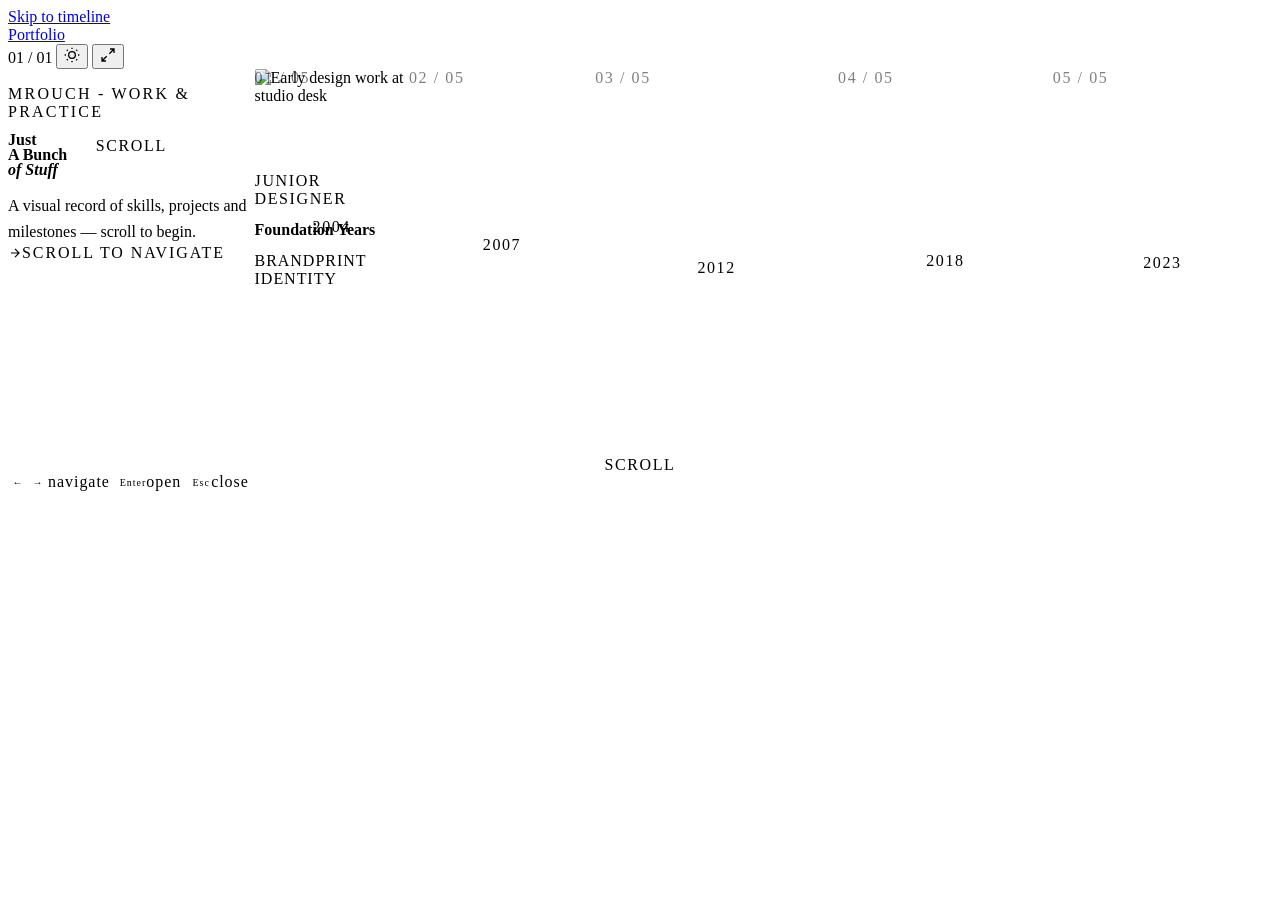
==== index.html @ 1e82c25c "Add files via upload" ====
<!DOCTYPE html>
<html lang="en" data-theme="light">
<head>
  <meta charset="UTF-8">
  <meta name="viewport" content="width=device-width, initial-scale=1.0">
  <meta name="description" content="Professional portfolio timeline — a visual journey through work, skills and milestones.">
  <title>Portfolio — Timeline</title>

  <link rel="stylesheet" href="../assets/css/mod-shared.css">
  <style>
    /* ── Timeline layout ── */
    .timeline-wrapper {
      position: relative;
      padding-top: var(--header-h);
    }

    /* Scroll spacer — JS sets height based on entry count */
    .timeline-scroll-track {
      position: relative;
    }

    /* Sticky viewport that the horizontal strip lives in */
    .timeline-sticky {
      position: sticky;
      top: var(--header-h);
      height: calc(var(--timeline-h) - var(--header-h));
      overflow: hidden;
      display: flex;
      flex-direction: column;
    }

    /* The axis rule that spans all panels */
    .timeline-axis {
      position: absolute;
      top: 50%;
      left: 0;
      right: 0;
      height: 1px;
      background: var(--c-rule-strong);
      transform: translateY(-50%);
      z-index: 2;
      pointer-events: none;
    }

    /* Horizontal strip of panels */
    .timeline-strip {
      display: flex;
      flex-direction: row;
      align-items: stretch;
      height: 100%;
      will-change: transform;
    }

    /* Individual entry panel */
    .timeline-panel {
      flex: 0 0 var(--panel-w);
      width: var(--panel-w);
      height: 100%;
      display: grid;
      grid-template-rows: 1fr auto 1fr;
      position: relative;
      cursor: pointer;
    }

    /* Year label on axis */
    .panel-year {
      position: absolute;
      left: 50%;
      top: 50%;
      transform: translate(-50%, -50%);
      z-index: 10;
      display: flex;
      flex-direction: column;
      align-items: center;
      gap: var(--sp-2);
      pointer-events: none;
    }

    .panel-year__dot {
      width: 10px; height: 10px;
      border-radius: 50%;
      background: var(--c-bg);
      border: 2px solid var(--c-text);
      transition: background var(--dur-med), border-color var(--dur-fast), transform var(--dur-med) var(--ease-back);
      pointer-events: all;
      cursor: pointer;
    }

    .timeline-panel.is-active .panel-year__dot,
    .timeline-panel:hover .panel-year__dot {
      background: var(--c-accent);
      border-color: var(--c-accent);
      transform: scale(1.5);
    }

    .panel-year__label {
      font-family: var(--f-mono);
      font-size: var(--fs-sm);
      letter-spacing: 0.1em;
      color: var(--c-text);
      background: var(--c-bg);
      padding: var(--sp-1) var(--sp-2);
      transition: color var(--dur-fast);
    }

    .timeline-panel.is-active .panel-year__label {
      color: var(--c-accent);
    }

    /* Upper half: media */
    .panel-upper {
      display: flex;
      align-items: flex-end;
      justify-content: center;
      padding: var(--sp-8) var(--sp-16) var(--sp-6);
      overflow: hidden;
    }

    /* Lower half: text */
    .panel-lower {
      display: flex;
      align-items: flex-start;
      padding: var(--sp-6) var(--sp-16) var(--sp-8);
      overflow: hidden;
    }

    .panel-title-block {
      max-width: 480px;
    }

    .panel-title-block__role {
      font-family: var(--f-mono);
      font-size: var(--fs-xs);
      letter-spacing: 0.1em;
      text-transform: uppercase;
      color: var(--c-accent);
      margin-bottom: var(--sp-2);
      opacity: 0;
      transform: translateY(10px);
      transition: opacity var(--dur-med), transform var(--dur-med) var(--ease-expo);
    }

    .panel-title-block__title {
      font-family: var(--f-display);
      font-size: var(--fs-xl);
      font-weight: 700;
      line-height: 1.1;
      color: var(--c-text);
      opacity: 0;
      transform: translateY(12px);
      transition: opacity var(--dur-slow) var(--ease-expo), transform var(--dur-slow) var(--ease-expo);
    }

    .panel-title-block__tags {
      display: flex;
      flex-wrap: wrap;
      gap: var(--sp-2);
      margin-top: var(--sp-4);
      opacity: 0;
      transform: translateY(8px);
      transition: opacity var(--dur-med) 0.1s, transform var(--dur-med) 0.1s var(--ease-expo);
    }

    .tag {
      font-family: var(--f-mono);
      font-size: var(--fs-xs);
      letter-spacing: 0.06em;
      text-transform: uppercase;
      padding: var(--sp-1) var(--sp-3);
      border: 1px solid var(--c-rule);
      color: var(--c-text-muted);
      border-radius: 1px;
    }

    /* Active panel reveals text */
    .timeline-panel.is-active .panel-title-block__role,
    .timeline-panel.is-active .panel-title-block__title,
    .timeline-panel.is-active .panel-title-block__tags {
      opacity: 1;
      transform: translateY(0);
    }

    /* Media thumbnail */
    .panel-media-thumb {
      position: relative;
      width: 100%;
      max-width: 520px;
      aspect-ratio: 16/9;
      overflow: hidden;
      border-radius: 2px;
      opacity: 0;
      transform: translateY(-12px) scale(0.97);
      transition: opacity var(--dur-slow) var(--ease-expo), transform var(--dur-slow) var(--ease-expo);
    }

    .timeline-panel.is-active .panel-media-thumb {
      opacity: 1;
      transform: translateY(0) scale(1);
    }

    .panel-media-thumb img {
      width: 100%; height: 100%;
      object-fit: cover;
      display: block;
    }

    .panel-media-thumb__count {
      position: absolute;
      bottom: var(--sp-3);
      right: var(--sp-3);
      font-family: var(--f-mono);
      font-size: var(--fs-xs);
      letter-spacing: 0.08em;
      background: rgba(0,0,0,0.7);
      color: #fff;
      padding: var(--sp-1) var(--sp-2);
      border-radius: 1px;
    }

    /* Hint arrows */
    .panel-arrow {
      position: absolute;
      top: 50%;
      transform: translateY(-50%);
      display: flex;
      align-items: center;
      justify-content: center;
      width: 44px; height: 44px;
      color: var(--c-text-muted);
      opacity: 0.3;
      transition: opacity var(--dur-fast);
      pointer-events: none;
    }
    .panel-arrow--left { left: var(--sp-6); }
    .panel-arrow--right { right: var(--sp-6); }
    .timeline-panel:hover .panel-arrow { opacity: 0.6; }

    /* ── Lightbox / Detail overlay ── */
    .lightbox {
      position: fixed;
      inset: 0;
      z-index: 200;
      background: var(--c-bg);
      display: flex;
      flex-direction: column;
      opacity: 0;
      pointer-events: none;
      will-change: opacity;
      overflow-y: auto;
      transition: background var(--dur-med);
    }

    .lightbox.is-open {
      opacity: 1;
      pointer-events: all;
    }

    .lightbox__header {
      display: flex;
      align-items: center;
      justify-content: space-between;
      padding: var(--sp-6) var(--sp-8);
      border-bottom: 1px solid var(--c-rule);
      flex-shrink: 0;
    }

    .lightbox__meta {
      display: flex;
      flex-direction: column;
      gap: var(--sp-1);
    }

    .lightbox__year {
      font-family: var(--f-mono);
      font-size: var(--fs-xs);
      letter-spacing: 0.1em;
      text-transform: uppercase;
      color: var(--c-accent);
    }

    .lightbox__title {
      font-family: var(--f-display);
      font-size: var(--fs-2xl);
      font-weight: 700;
      line-height: 1.05;
      color: var(--c-text);
    }

    .lightbox__close {
      display: flex;
      align-items: center;
      justify-content: center;
      width: 44px; height: 44px;
      background: none;
      border: 1px solid var(--c-rule);
      border-radius: 2px;
      color: var(--c-text);
      cursor: pointer;
      font-size: 1.25rem;
      line-height: 1;
      flex-shrink: 0;
      transition: border-color var(--dur-fast), background var(--dur-fast);
    }
    .lightbox__close:hover {
      border-color: var(--c-text);
      background: var(--c-accent-dim);
    }

    .lightbox__body {
      display: grid;
      grid-template-columns: 1fr 380px;
      gap: 0;
      flex: 1;
    }

    @media (max-width: 900px) {
      .lightbox__body {
        grid-template-columns: 1fr;
      }
    }

    .lightbox__media-col {
      padding: var(--sp-8);
      border-right: 1px solid var(--c-rule);
      display: flex;
      flex-direction: column;
      gap: var(--sp-4);
    }

    @media (max-width: 900px) {
      .lightbox__media-col {
        border-right: none;
        border-bottom: 1px solid var(--c-rule);
      }
    }

    .lightbox__media-main {
      width: 100%;
      aspect-ratio: 16/9;
      overflow: hidden;
      border-radius: 2px;
      background: var(--c-bg-alt);
      position: relative;
    }

    .lightbox__media-main img,
    .lightbox__media-main iframe {
      width: 100%; height: 100%;
      object-fit: cover;
      display: block;
      border: none;
    }

    .lightbox__media-grid {
      display: grid;
      grid-template-columns: repeat(auto-fill, minmax(100px, 1fr));
      gap: var(--sp-2);
    }

    .lightbox__media-thumb {
      aspect-ratio: 16/9;
      overflow: hidden;
      border-radius: 2px;
      cursor: pointer;
      border: 2px solid transparent;
      transition: border-color var(--dur-fast);
    }

    .lightbox__media-thumb.is-active,
    .lightbox__media-thumb:hover {
      border-color: var(--c-accent);
    }

    .lightbox__media-thumb img {
      width: 100%; height: 100%;
      object-fit: cover;
      display: block;
    }

    .lightbox__info-col {
      padding: var(--sp-8);
      display: flex;
      flex-direction: column;
      gap: var(--sp-6);
    }

    .lightbox__role {
      font-family: var(--f-mono);
      font-size: var(--fs-xs);
      letter-spacing: 0.1em;
      text-transform: uppercase;
      color: var(--c-accent);
    }

    .lightbox__description {
      font-size: var(--fs-md);
      line-height: 1.7;
      color: var(--c-text);
    }

    .lightbox__facts {
      display: flex;
      flex-direction: column;
      gap: var(--sp-3);
      border-top: 1px solid var(--c-rule);
      padding-top: var(--sp-6);
    }

    .fact-row {
      display: grid;
      grid-template-columns: 72px 1fr;
      gap: var(--sp-4);
      align-items: baseline;
    }

    .fact-row__label {
      font-family: var(--f-mono);
      font-size: var(--fs-xs);
      letter-spacing: 0.08em;
      text-transform: uppercase;
      color: var(--c-text-muted);
    }

    .fact-row__value {
      font-size: var(--fs-sm);
      color: var(--c-text);
      line-height: 1.5;
    }

    .lightbox__tags {
      display: flex;
      flex-wrap: wrap;
      gap: var(--sp-2);
      border-top: 1px solid var(--c-rule);
      padding-top: var(--sp-4);
    }

    .lightbox__nav {
      display: flex;
      gap: var(--sp-3);
      border-top: 1px solid var(--c-rule);
      padding-top: var(--sp-4);
      margin-top: auto;
    }

    .lightbox__nav-btn {
      flex: 1;
      padding: var(--sp-3) var(--sp-4);
      background: none;
      border: 1px solid var(--c-rule);
      border-radius: 2px;
      color: var(--c-text);
      font-family: var(--f-mono);
      font-size: var(--fs-xs);
      letter-spacing: 0.08em;
      text-transform: uppercase;
      cursor: pointer;
      transition: border-color var(--dur-fast), background var(--dur-fast), color var(--dur-fast);
      display: flex;
      align-items: center;
      justify-content: center;
      gap: var(--sp-2);
    }
    .lightbox__nav-btn:hover:not(:disabled) {
      border-color: var(--c-text);
      background: var(--c-accent-dim);
      color: var(--c-accent);
    }
    .lightbox__nav-btn:disabled {
      opacity: 0.3;
      cursor: not-allowed;
    }

    /* ── Intro panel ── */
    .intro-panel {
      flex: 0 0 var(--panel-w);
      width: var(--panel-w);
      height: 100%;
      display: flex;
      flex-direction: column;
      justify-content: center;
      padding: var(--sp-8) var(--sp-16);
      position: relative;
    }

    .intro-panel__eyebrow {
      font-family: var(--f-mono);
      font-size: var(--fs-xs);
      letter-spacing: 0.14em;
      text-transform: uppercase;
      color: var(--c-text-muted);
      margin-bottom: var(--sp-4);
    }

    .intro-panel__heading {
      font-family: var(--f-display);
      font-size: clamp(3rem, 7vw, var(--fs-4xl));
      font-weight: 700;
      line-height: 0.95;
      color: var(--c-text);
      margin-bottom: var(--sp-6);
    }

    .intro-panel__heading em {
      font-style: italic;
      color: var(--c-accent);
    }

    .intro-panel__sub {
      font-size: var(--fs-base);
      color: var(--c-text-muted);
      max-width: 360px;
      line-height: 1.6;
      margin-bottom: var(--sp-8);
    }

    .intro-panel__cta {
      display: inline-flex;
      align-items: center;
      gap: var(--sp-3);
      font-family: var(--f-mono);
      font-size: var(--fs-xs);
      letter-spacing: 0.12em;
      text-transform: uppercase;
      color: var(--c-text);
      border-bottom: 1px solid var(--c-rule-strong);
      padding-bottom: var(--sp-2);
      width: fit-content;
    }

    /* Scroll hint animation */
    .scroll-hint {
      position: absolute;
      bottom: var(--sp-8);
      left: 50%;
      transform: translateX(-50%);
      display: flex;
      flex-direction: column;
      align-items: center;
      gap: var(--sp-2);
      color: var(--c-text-muted);
    }

    .scroll-hint__text {
      font-family: var(--f-mono);
      font-size: var(--fs-xs);
      letter-spacing: 0.1em;
      text-transform: uppercase;
    }

    .scroll-hint__line {
      width: 1px;
      height: 40px;
      background: var(--c-rule);
      animation: scrollPulse 2s ease-in-out infinite;
    }

    @keyframes scrollPulse {
      0%, 100% { transform: scaleY(1); opacity: 0.4; }
      50% { transform: scaleY(0.6); opacity: 1; }
    }

    /* ── Nav dots ── */
    .timeline-nav-dots {
      position: fixed;
      bottom: var(--sp-8);
      left: 50%;
      transform: translateX(-50%);
      display: flex;
      gap: var(--sp-3);
      z-index: 50;
      background: var(--c-bg);
      border: 1px solid var(--c-rule);
      border-radius: 2px;
      padding: var(--sp-3) var(--sp-4);
    }

    .nav-dot {
      display: block;
      width: 6px; height: 6px;
      border-radius: 50%;
      background: var(--c-rule);
      border: none;
      cursor: pointer;
      transition: background var(--dur-fast), transform var(--dur-med) var(--ease-back);
      padding: 0;
    }

    .nav-dot.is-active {
      background: var(--c-accent);
      transform: scale(1.5);
    }

    .nav-dot:hover:not(.is-active) {
      background: var(--c-text-muted);
    }

    /* ── Keyboard nav instructions ── */
    .kbd-hint {
      position: fixed;
      bottom: var(--sp-8);
      right: var(--sp-8);
      font-family: var(--f-mono);
      font-size: var(--fs-xs);
      letter-spacing: 0.06em;
      color: var(--c-text-muted);
      display: flex;
      align-items: center;
      gap: var(--sp-2);
      z-index: 50;
    }

    kbd {
      display: inline-flex;
      align-items: center;
      justify-content: center;
      min-width: 20px;
      height: 20px;
      padding: 0 var(--sp-2);
      background: var(--c-bg-alt);
      border: 1px solid var(--c-rule);
      border-radius: 2px;
      font-family: var(--f-mono);
      font-size: 10px;
    }

    /* ── Entry number label ── */
    .panel-index {
      position: absolute;
      top: var(--sp-6);
      right: var(--sp-8);
      font-family: var(--f-mono);
      font-size: var(--fs-xs);
      letter-spacing: 0.1em;
      color: var(--c-text-muted);
      opacity: 0.5;
    }

    /* Video placeholder */
    .media-type-badge {
      position: absolute;
      top: var(--sp-3);
      left: var(--sp-3);
      font-family: var(--f-mono);
      font-size: var(--fs-xs);
      letter-spacing: 0.06em;
      text-transform: uppercase;
      background: var(--c-accent);
      color: #fff;
      padding: var(--sp-1) var(--sp-2);
      border-radius: 1px;
    }
  </style>
</head>
<body>
  <a href="#timeline" class="skip-link">Skip to timeline</a>

  <!-- Site Header -->
  <header class="site-header" role="banner">
    <a href="/" class="site-header__logo" aria-label="Portfolio home">
      <span class="site-header__logo-dot" aria-hidden="true"></span>
      <span>Portfolio</span>
    </a>

    <div class="site-header__controls">
      <span class="timeline-progress mono" id="progressLabel" aria-live="polite" aria-atomic="true">01 / 01</span>

      <button class="btn-icon" id="themeToggle" aria-label="Toggle dark mode" title="Toggle dark/light mode">
        <svg width="16" height="16" viewBox="0 0 24 24" fill="none" stroke="currentColor" stroke-width="2" aria-hidden="true">
          <circle cx="12" cy="12" r="5"/>
          <path d="M12 1v2M12 21v2M4.22 4.22l1.42 1.42M18.36 18.36l1.42 1.42M1 12h2M21 12h2M4.22 19.78l1.42-1.42M18.36 5.64l1.42-1.42"/>
        </svg>
      </button>

      <button class="btn-icon" id="openBtn" aria-label="Open current entry detail" title="Open entry">
        <svg width="16" height="16" viewBox="0 0 24 24" fill="none" stroke="currentColor" stroke-width="2" aria-hidden="true">
          <path d="M15 3h6v6M9 21H3v-6M21 3l-7 7M3 21l7-7"/>
        </svg>
      </button>
    </div>
  </header>

  <!-- Main Timeline -->
  <main id="timeline" class="timeline-wrapper" role="main">
    <div class="timeline-scroll-track" id="scrollTrack">
      <div class="timeline-sticky">
        <div class="timeline-axis" aria-hidden="true"></div>
        <div class="timeline-strip" id="timelineStrip" role="list" aria-label="Portfolio timeline entries">
          <!-- Panels injected by JS -->
        </div>
      </div>
    </div>
  </main>

  <!-- Nav dots -->
  <nav class="timeline-nav-dots" id="navDots" aria-label="Timeline navigation"></nav>

  <!-- Keyboard hint -->
  <p class="kbd-hint" aria-hidden="true">
    <kbd>←</kbd><kbd>→</kbd> navigate &nbsp;
    <kbd>Enter</kbd> open &nbsp;
    <kbd>Esc</kbd> close
  </p>

  <!-- Lightbox / Detail view -->
  <div
    class="lightbox"
    id="lightbox"
    role="dialog"
    aria-modal="true"
    aria-labelledby="lightboxTitle"
    aria-hidden="true"
    tabindex="-1"
  >
    <div class="lightbox__header">
      <div class="lightbox__meta">
        <span class="lightbox__year" id="lightboxYear"></span>
        <h1 class="lightbox__title" id="lightboxTitle"></h1>
      </div>
      <button class="lightbox__close" id="lightboxClose" aria-label="Close detail view">
        <svg width="18" height="18" viewBox="0 0 24 24" fill="none" stroke="currentColor" stroke-width="2" aria-hidden="true">
          <path d="M18 6L6 18M6 6l12 12"/>
        </svg>
      </button>
    </div>

    <div class="lightbox__body">
      <div class="lightbox__media-col">
        <div class="lightbox__media-main" id="lightboxMain"></div>
        <div class="lightbox__media-grid" id="lightboxGrid" role="list" aria-label="Media gallery"></div>
      </div>

      <div class="lightbox__info-col">
        <p class="lightbox__role" id="lightboxRole"></p>
        <p class="lightbox__description" id="lightboxDesc"></p>

        <div class="lightbox__facts" id="lightboxFacts">
          <!-- Fact rows injected by JS -->
        </div>

        <div class="lightbox__tags" id="lightboxTags"></div>

        <nav class="lightbox__nav" aria-label="Entry navigation">
          <button class="lightbox__nav-btn" id="lightboxPrev" aria-label="Previous entry">
            <svg width="14" height="14" viewBox="0 0 24 24" fill="none" stroke="currentColor" stroke-width="2" aria-hidden="true">
              <path d="M19 12H5M12 5l-7 7 7 7"/>
            </svg>
            Prev
          </button>
          <button class="lightbox__nav-btn" id="lightboxNext" aria-label="Next entry">
            Next
            <svg width="14" height="14" viewBox="0 0 24 24" fill="none" stroke="currentColor" stroke-width="2" aria-hidden="true">
              <path d="M5 12h14M12 5l7 7-7 7"/>
            </svg>
          </button>
        </nav>
      </div>
    </div>
  </div>

  <!-- Scroll hint (visible until first scroll) -->
  <div class="scroll-hint" id="scrollHint" aria-hidden="true">
    <span class="scroll-hint__text">Scroll</span>
    <span class="scroll-hint__line"></span>
  </div>

  <!-- GSAP -->
  <script src="https://cdnjs.cloudflare.com/ajax/libs/gsap/3.12.5/gsap.min.js"></script>
  <script src="https://cdnjs.cloudflare.com/ajax/libs/gsap/3.12.5/ScrollTrigger.min.js"></script>

  <script type="module">
    // ── Data ──
    const TIMELINE_DATA_KEY = 'portfolio_timeline_v1';

    const DEFAULT_ENTRIES = [
      {
        id: 'entry-001',
        year: '2004',
        title: 'Foundation Years',
        role: 'Junior Designer',
        description: 'Where it began. First studio role, learning the craft end-to-end — from paste-up grids to early digital workflows. The discipline of print thinking never left.',
        who: 'Slammin Design Studio',
        what: 'Brand identity, print production',
        where: 'London, UK',
        why: 'Building the fundamentals that every later project would draw on.',
        tags: ['Brand', 'Print', 'Identity'],
        media: [
          { type: 'image', url: 'https://images.unsplash.com/photo-1558618666-fcd25c85cd64?w=1200', alt: 'Early design work at studio desk', caption: 'Studio work, 2004' }
        ]
      },
      {
        id: 'entry-002',
        year: '2007',
        title: 'Digital Pivot',
        role: 'Interactive Designer',
        description: 'The web changed everything. Moved from print into interactive design — Flash, then early CSS — while keeping the typographic rigour from print years.',
        who: 'Independent & Agency clients',
        what: 'Web design, interactive media',
        where: 'London, UK',
        why: 'Seeing the web as the next editorial canvas, not a lesser medium.',
        tags: ['Web', 'Interactive', 'Typography'],
        media: [
          { type: 'image', url: 'https://images.unsplash.com/photo-1547658719-da2b51169166?w=1200', alt: 'Digital design workspace', caption: 'First digital projects' },
          { type: 'image', url: 'https://images.unsplash.com/photo-1467232004584-a241de8bcf5d?w=1200', alt: 'Web design layouts', caption: 'Early web work' }
        ]
      },
      {
        id: 'entry-003',
        year: '2012',
        title: 'Full Stack Turn',
        role: 'Designer & Developer',
        description: 'Crossed into code properly. Backend logic, databases, deployment. The ability to build what you design, end-to-end, changed the scope of what was possible.',
        who: 'Slammin Design (independent)',
        what: 'Full stack web development',
        where: 'London, UK',
        why: 'No more handover gaps. Total ownership from brief to live.',
        tags: ['Development', 'Full Stack', 'Independent'],
        media: [
          { type: 'image', url: 'https://images.unsplash.com/photo-1555066931-4365d14bab8c?w=1200', alt: 'Code on screen', caption: 'Learning to build, 2012' }
        ]
      },
      {
        id: 'entry-004',
        year: '2018',
        title: 'Motion & Brand Systems',
        role: 'Motion Designer / Brand Lead',
        description: 'Added motion to the toolkit. GSAP, After Effects, brand systems that move — identities that work across static, screen, and time.',
        who: 'Multiple brand clients',
        what: 'Motion design, brand systems, animation',
        where: 'London, UK',
        why: 'Static brands felt incomplete. Everything lives on screen now, and screens move.',
        tags: ['Motion', 'Brand Systems', 'Animation'],
        media: [
          { type: 'image', url: 'https://images.unsplash.com/photo-1611532736597-de2d4265fba3?w=1200', alt: 'Motion design frames', caption: 'Brand motion work, 2018' }
        ]
      },
      {
        id: 'entry-005',
        year: '2023',
        title: 'Edge & AI Integration',
        role: 'Designer / Developer / Product',
        description: 'Cloudflare Workers, Pages, KV, R2. Building serverless products at the edge. Integrating AI into real workflows without losing the design instinct that makes output worth having.',
        who: 'Slammin Design (independent)',
        what: 'Edge computing, AI-powered products, ecommerce',
        where: 'London, UK — global deployment',
        why: 'The platform shifted again. Getting ahead of it this time.',
        tags: ['Cloudflare', 'AI', 'Edge', 'Product'],
        media: [
          { type: 'image', url: 'https://images.unsplash.com/photo-1558494949-ef010cbdcc31?w=1200', alt: 'Edge computing infrastructure', caption: 'Solostore platform, 2023' }
        ]
      }
    ];

    function getEntries() {
      try {
        const stored = localStorage.getItem(TIMELINE_DATA_KEY);
        if (stored) {
          const parsed = JSON.parse(stored);
          if (Array.isArray(parsed) && parsed.length > 0) return parsed;
        }
      } catch (e) {}
      return DEFAULT_ENTRIES;
    }

    // ── State ──
    const entries = getEntries();
    let activeIndex = 0;
    let lightboxOpen = false;
    let lightboxMediaIndex = 0;
    let prefersReducedMotion = window.matchMedia('(prefers-reduced-motion: reduce)').matches;

    // ── DOM refs ──
    const strip = document.getElementById('timelineStrip');
    const scrollTrack = document.getElementById('scrollTrack');
    const navDotsEl = document.getElementById('navDots');
    const progressLabel = document.getElementById('progressLabel');
    const lightbox = document.getElementById('lightbox');
    const lightboxClose = document.getElementById('lightboxClose');
    const lightboxPrev = document.getElementById('lightboxPrev');
    const lightboxNext = document.getElementById('lightboxNext');
    const scrollHint = document.getElementById('scrollHint');
    const openBtn = document.getElementById('openBtn');
    const themeToggle = document.getElementById('themeToggle');

    // ── Theme ──
    const savedTheme = localStorage.getItem('portfolio_theme') || 'light';
    document.documentElement.setAttribute('data-theme', savedTheme);

    themeToggle.addEventListener('click', () => {
      const current = document.documentElement.getAttribute('data-theme');
      const next = current === 'dark' ? 'light' : 'dark';
      document.documentElement.setAttribute('data-theme', next);
      localStorage.setItem('portfolio_theme', next);
    });

    // ── Build panels ──
    function buildMediaEl(item, isMain = false) {
      const wrap = document.createElement('div');
      wrap.style.position = 'relative';
      wrap.style.width = '100%';
      wrap.style.height = '100%';

      if (item.type === 'image') {
        const img = document.createElement('img');
        img.src = item.url;
        img.alt = item.alt || '';
        img.loading = 'lazy';
        img.style.width = '100%';
        img.style.height = '100%';
        img.style.objectFit = 'cover';
        img.style.display = 'block';
        wrap.appendChild(img);
      } else if (item.type === 'youtube') {
        const badge = document.createElement('span');
        badge.className = 'media-type-badge';
        badge.textContent = 'Video';
        badge.setAttribute('aria-hidden', 'true');
        const id = item.url.match(/(?:v=|youtu\.be\/)([^&\s]+)/)?.[1];
        if (isMain && id) {
          const iframe = document.createElement('iframe');
          iframe.src = `https://www.youtube-nocookie.com/embed/${id}`;
          iframe.title = item.alt || 'YouTube video';
          iframe.allow = 'accelerometer; autoplay; clipboard-write; encrypted-media; gyroscope; picture-in-picture';
          iframe.setAttribute('allowfullscreen', '');
          iframe.style.width = '100%';
          iframe.style.height = '100%';
          iframe.style.border = 'none';
          wrap.appendChild(iframe);
        } else {
          const img = document.createElement('img');
          const vid = item.url.match(/(?:v=|youtu\.be\/)([^&\s]+)/)?.[1];
          img.src = vid ? `https://img.youtube.com/vi/${vid}/mqdefault.jpg` : '';
          img.alt = item.alt || 'Video thumbnail';
          img.style.cssText = 'width:100%;height:100%;object-fit:cover;display:block;';
          wrap.appendChild(img);
          wrap.appendChild(badge);
        }
      } else if (item.type === 'vimeo') {
        const badge = document.createElement('span');
        badge.className = 'media-type-badge';
        badge.textContent = 'Video';
        badge.setAttribute('aria-hidden', 'true');
        const id = item.url.match(/vimeo\.com\/(\d+)/)?.[1];
        if (isMain && id) {
          const iframe = document.createElement('iframe');
          iframe.src = `https://player.vimeo.com/video/${id}`;
          iframe.title = item.alt || 'Vimeo video';
          iframe.allow = 'autoplay; fullscreen; picture-in-picture';
          iframe.setAttribute('allowfullscreen', '');
          iframe.style.width = '100%';
          iframe.style.height = '100%';
          iframe.style.border = 'none';
          wrap.appendChild(iframe);
        } else {
          const placeholder = document.createElement('div');
          placeholder.style.cssText = 'width:100%;height:100%;background:var(--c-bg-alt);display:flex;align-items:center;justify-content:center;';
          placeholder.setAttribute('aria-label', item.alt || 'Vimeo video');
          wrap.appendChild(placeholder);
          wrap.appendChild(badge);
        }
      } else if (item.type === 'video') {
        const badge = document.createElement('span');
        badge.className = 'media-type-badge';
        badge.textContent = 'Video';
        badge.setAttribute('aria-hidden', 'true');
        const video = document.createElement('video');
        video.src = item.url;
        video.style.cssText = 'width:100%;height:100%;object-fit:cover;display:block;';
        video.setAttribute('controls', '');
        video.setAttribute('preload', 'none');
        if (item.alt) video.setAttribute('aria-label', item.alt);
        wrap.appendChild(video);
        wrap.appendChild(badge);
      }

      return wrap;
    }

    function renderPanels() {
      strip.innerHTML = '';
      navDotsEl.innerHTML = '';

      // Intro panel
      const intro = document.createElement('div');
      intro.className = 'intro-panel';
      intro.setAttribute('aria-hidden', 'true');
      intro.innerHTML = `
        <p class="intro-panel__eyebrow">MrOuch - Work &amp; Practice</p>
        <h1 class="intro-panel__heading">Just<br>A Bunch<br><em>of Stuff</em></h1>
        <p class="intro-panel__sub">A visual record of skills, projects and milestones — scroll to begin.</p>
        <span class="intro-panel__cta">
          <svg width="14" height="14" viewBox="0 0 24 24" fill="none" stroke="currentColor" stroke-width="2" aria-hidden="true"><path d="M5 12h14M12 5l7 7-7 7"/></svg>
          Scroll to navigate
        </span>
        <div class="scroll-hint" aria-hidden="true">
          <span class="scroll-hint__text">Scroll</span>
          <span class="scroll-hint__line"></span>
        </div>
      `;
      strip.appendChild(intro);

      entries.forEach((entry, i) => {
        // Panel
        const panel = document.createElement('div');
        panel.className = 'timeline-panel';
        panel.setAttribute('role', 'listitem');
        panel.setAttribute('aria-label', `${entry.year}: ${entry.title}`);
        panel.setAttribute('tabindex', i === 0 ? '0' : '-1');
        panel.dataset.index = i;
        if (i === 0) panel.classList.add('is-active');

        const firstMedia = entry.media?.[0];
        const mediaCount = entry.media?.length || 0;

        panel.innerHTML = `
          <div class="panel-upper">
            <div class="panel-media-thumb" aria-hidden="true">
              ${firstMedia ? '' : ''}
            </div>
          </div>

          <div class="panel-year">
            <button class="panel-year__dot" aria-label="Go to ${entry.year}: ${entry.title}" tabindex="-1"></button>
            <span class="panel-year__label mono">${entry.year}</span>
          </div>

          <div class="panel-lower">
            <div class="panel-title-block">
              <p class="panel-title-block__role">${entry.role}</p>
              <h2 class="panel-title-block__title">${entry.title}</h2>
              <div class="panel-title-block__tags" aria-label="Tags">
                ${(entry.tags || []).map(t => `<span class="tag">${t}</span>`).join('')}
              </div>
            </div>
          </div>

          <span class="panel-index mono" aria-hidden="true">${String(i + 1).padStart(2, '0')} / ${String(entries.length).padStart(2, '0')}</span>
        `;

        // Build thumb media
        if (firstMedia) {
          const thumb = panel.querySelector('.panel-media-thumb');
          thumb.appendChild(buildMediaEl(firstMedia, false));
          if (mediaCount > 1) {
            const countBadge = document.createElement('span');
            countBadge.className = 'panel-media-thumb__count';
            countBadge.setAttribute('aria-hidden', 'true');
            countBadge.textContent = `+${mediaCount - 1}`;
            thumb.appendChild(countBadge);
          }
        }

        // Click to open lightbox
        panel.addEventListener('click', () => {
          setActive(i);
          openLightbox(i);
        });
        panel.addEventListener('keydown', e => {
          if (e.key === 'Enter' || e.key === ' ') {
            e.preventDefault();
            openLightbox(i);
          }
        });

        strip.appendChild(panel);

        // Nav dot
        const dot = document.createElement('button');
        dot.className = 'nav-dot' + (i === 0 ? ' is-active' : '');
        dot.setAttribute('aria-label', `Go to ${entry.year}: ${entry.title}`);
        dot.dataset.index = i;
        dot.addEventListener('click', () => {
          scrollToIndex(i);
        });
        navDotsEl.appendChild(dot);
      });
    }

    renderPanels();

    // ── GSAP ScrollTrigger ──
    gsap.registerPlugin(ScrollTrigger);

    const panels = () => document.querySelectorAll('.timeline-panel');
    const dots = () => document.querySelectorAll('.nav-dot');

    // Set scroll track height: enough to scroll through all entries
    const totalEntries = entries.length + 1; // +1 for intro
    scrollTrack.style.height = `${totalEntries * 100}vh`;

    // Horizontal scroll
    const totalWidth = () => strip.scrollWidth - window.innerWidth;

    function initScrollTrigger() {
      ScrollTrigger.getAll().forEach(t => t.kill());

      gsap.to(strip, {
        x: () => -totalWidth(),
        ease: 'none',
        scrollTrigger: {
          trigger: scrollTrack,
          start: 'top top',
          end: () => `+=${scrollTrack.offsetHeight - window.innerHeight}`,
          scrub: prefersReducedMotion ? 0 : 1,
          invalidateOnRefresh: true,
          onUpdate: (self) => {
            // Determine active panel from progress
            const progress = self.progress;
            const panelEls = panels();
            const idx = Math.round(progress * (entries.length - 1 + 0.5));
            const clampedIdx = Math.max(0, Math.min(entries.length - 1, Math.floor(progress * entries.length)));

            if (clampedIdx !== activeIndex && !lightboxOpen) {
              setActive(clampedIdx);
            }

            // Hide scroll hint after first movement
            if (progress > 0.01) {
              gsap.to(scrollHint, { opacity: 0, duration: 0.3 });
            }
          }
        }
      });
    }

    initScrollTrigger();
    window.addEventListener('resize', () => {
      scrollTrack.style.height = `${totalEntries * 100}vh`;
      ScrollTrigger.refresh();
    });

    // ── Active state ──
    function setActive(idx) {
      if (idx < 0 || idx >= entries.length) return;
      activeIndex = idx;

      panels().forEach((p, i) => {
        p.classList.toggle('is-active', i === idx);
        p.setAttribute('tabindex', i === idx ? '0' : '-1');
      });

      dots().forEach((d, i) => {
        d.classList.toggle('is-active', i === idx);
      });

      progressLabel.textContent = `${String(idx + 1).padStart(2, '0')} / ${String(entries.length).padStart(2, '0')}`;
    }

    // ── Scroll to index ──
    function scrollToIndex(idx) {
      const progress = idx / (entries.length - 1);
      const trackHeight = scrollTrack.offsetHeight - window.innerHeight;
      const headerOffset = document.querySelector('.site-header').offsetHeight;
      const targetY = progress * trackHeight + headerOffset;

      if (prefersReducedMotion) {
        window.scrollTo(0, targetY);
      } else {
        gsap.to(window, {
          scrollTo: targetY,
          duration: 0.8,
          ease: 'expo.inOut'
        });
      }
    }

    // ── Lightbox ──
    function openLightbox(idx) {
      const entry = entries[idx];
      if (!entry) return;
      lightboxOpen = true;
      lightboxMediaIndex = 0;

      document.getElementById('lightboxYear').textContent = entry.year;
      document.getElementById('lightboxTitle').textContent = entry.title;
      document.getElementById('lightboxRole').textContent = entry.role || '';
      document.getElementById('lightboxDesc').textContent = entry.description || '';

      // Facts
      const factsEl = document.getElementById('lightboxFacts');
      const facts = [
        { label: 'Who', value: entry.who },
        { label: 'What', value: entry.what },
        { label: 'Where', value: entry.where },
        { label: 'Why', value: entry.why }
      ].filter(f => f.value);

      factsEl.innerHTML = facts.map(f => `
        <div class="fact-row">
          <span class="fact-row__label">${f.label}</span>
          <span class="fact-row__value">${f.value}</span>
        </div>
      `).join('');

      // Tags
      const tagsEl = document.getElementById('lightboxTags');
      tagsEl.innerHTML = (entry.tags || []).map(t => `<span class="tag">${t}</span>`).join('');

      // Media
      renderLightboxMedia(entry, 0);

      // Nav buttons
      lightboxPrev.disabled = idx === 0;
      lightboxNext.disabled = idx === entries.length - 1;

      lightbox.classList.add('is-open');
      lightbox.setAttribute('aria-hidden', 'false');

      if (!prefersReducedMotion) {
        gsap.fromTo(lightbox,
          { opacity: 0, y: 20 },
          { opacity: 1, y: 0, duration: 0.4, ease: 'expo.out' }
        );
      } else {
        lightbox.style.opacity = 1;
      }

      lightboxClose.focus();
    }

    function renderLightboxMedia(entry, mediaIdx) {
      const main = document.getElementById('lightboxMain');
      const grid = document.getElementById('lightboxGrid');
      main.innerHTML = '';
      grid.innerHTML = '';

      const media = entry.media || [];
      if (!media.length) return;

      // Main
      main.appendChild(buildMediaEl(media[mediaIdx], true));

      // Grid thumbnails (if >1)
      if (media.length > 1) {
        media.forEach((item, i) => {
          const thumb = document.createElement('div');
          thumb.className = 'lightbox__media-thumb' + (i === mediaIdx ? ' is-active' : '');
          thumb.setAttribute('role', 'listitem');
          thumb.setAttribute('aria-label', item.alt || `Media ${i + 1}`);
          thumb.setAttribute('tabindex', '0');
          thumb.appendChild(buildMediaEl(item, false));
          thumb.addEventListener('click', () => {
            lightboxMediaIndex = i;
            renderLightboxMedia(entry, i);
          });
          thumb.addEventListener('keydown', e => {
            if (e.key === 'Enter' || e.key === ' ') {
              e.preventDefault();
              lightboxMediaIndex = i;
              renderLightboxMedia(entry, i);
            }
          });
          grid.appendChild(thumb);
        });
      }
    }

    function closeLightbox() {
      lightboxOpen = false;
      if (!prefersReducedMotion) {
        gsap.to(lightbox, { opacity: 0, y: 10, duration: 0.25, ease: 'expo.in', onComplete: () => {
          lightbox.classList.remove('is-open');
          lightbox.setAttribute('aria-hidden', 'true');
          lightbox.scrollTop = 0;
        }});
      } else {
        lightbox.classList.remove('is-open');
        lightbox.setAttribute('aria-hidden', 'true');
      }
      panels()[activeIndex]?.focus();
    }

    lightboxClose.addEventListener('click', closeLightbox);
    openBtn.addEventListener('click', () => openLightbox(activeIndex));

    lightboxPrev.addEventListener('click', () => {
      if (activeIndex > 0) {
        const newIdx = activeIndex - 1;
        setActive(newIdx);
        openLightbox(newIdx);
      }
    });

    lightboxNext.addEventListener('click', () => {
      if (activeIndex < entries.length - 1) {
        const newIdx = activeIndex + 1;
        setActive(newIdx);
        openLightbox(newIdx);
      }
    });

    // ── Keyboard navigation ──
    document.addEventListener('keydown', e => {
      if (lightboxOpen) {
        if (e.key === 'Escape') closeLightbox();
        if (e.key === 'ArrowLeft') lightboxPrev.click();
        if (e.key === 'ArrowRight') lightboxNext.click();
        return;
      }
      if (e.key === 'ArrowRight' || e.key === 'ArrowDown') {
        e.preventDefault();
        if (activeIndex < entries.length - 1) scrollToIndex(activeIndex + 1);
      }
      if (e.key === 'ArrowLeft' || e.key === 'ArrowUp') {
        e.preventDefault();
        if (activeIndex > 0) scrollToIndex(activeIndex - 1);
      }
      if (e.key === 'Enter' && !lightboxOpen) {
        openLightbox(activeIndex);
      }
    });

    // ── Trap focus in lightbox ──
    lightbox.addEventListener('keydown', e => {
      if (e.key !== 'Tab') return;
      const focusable = lightbox.querySelectorAll('button:not([disabled]), [tabindex="0"], a[href], input, select, textarea');
      const first = focusable[0];
      const last = focusable[focusable.length - 1];
      if (e.shiftKey) {
        if (document.activeElement === first) { e.preventDefault(); last.focus(); }
      } else {
        if (document.activeElement === last) { e.preventDefault(); first.focus(); }
      }
    });

    // ── Initial active ──
    setActive(0);
  </script>
</body>
</html>
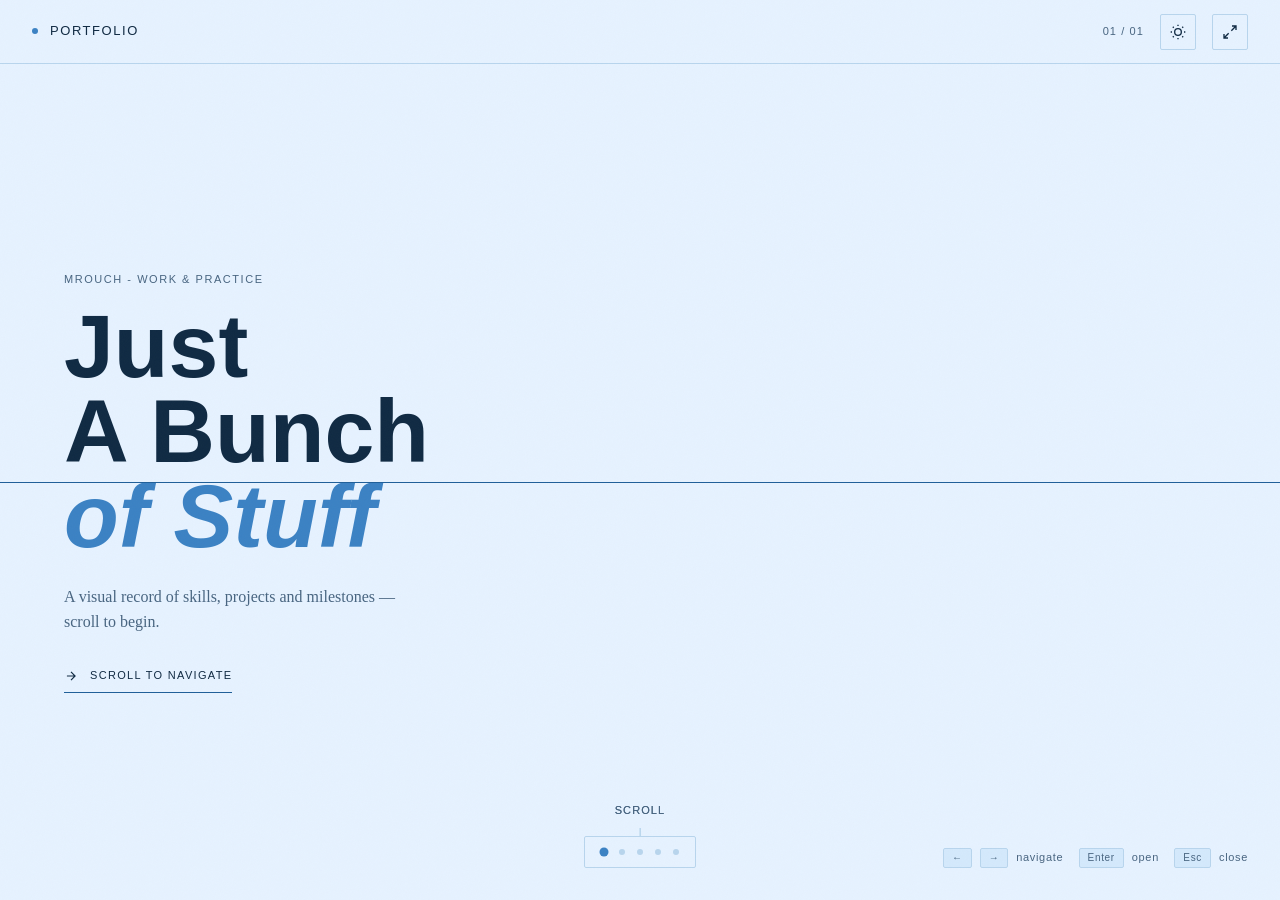
==== commit 0a9446f5: "Update index.html" ====
--- a/index.html
+++ b/index.html
@@ -6,7 +6,7 @@
   <meta name="description" content="Professional portfolio timeline — a visual journey through work, skills and milestones.">
   <title>Portfolio — Timeline</title>
 
-  <link rel="stylesheet" href="../assets/css/mod-shared.css">
+  <link rel="stylesheet" href="../mod-shared.css">
   <style>
     /* ── Timeline layout ── */
     .timeline-wrapper {
--- a/mod-shared.css
+++ b/mod-shared.css
@@ -0,0 +1,244 @@
+/* ============================================================
+   PORTFOLIO TIMELINE â€” Shared Design System
+   Swiss International / Editorial â€” Slammin Design
+   ============================================================ */
+
+/* --- Google Fonts --- */
+@import url('https://fonts.googleapis.com/css2?family=Playfair+Display:ital,wght@0,400;0,700;1,400&family=DM+Mono:wght@400;500&family=Inter:wght@300;400;500&display=swap');
+
+@import url("https://api.fontshare.com/v2/css?f[]=switzer@400&f[]=khand@700&f[]=sentient@200,201,300,301,400,401,500,501,700,701&f[]=space-grotesk@300,400,500,600,700&display=swap");
+
+/*
+font-family: 'Switzer', sans-serif;
+font-family: 'Khand', sans-serif;
+font-family: 'Sentient', serif;
+font-family: 'Space Grotesk', sans-serif;
+*/
+
+/* --- Design Tokens --- */
+:root {
+  /* Light mode (default) */
+  --c-bg:          #E6F2FF;
+  --c-bg-alt:      #D4E9FC;
+  --c-surface:     #F0F7FF;
+  --c-text:        #102A43;   /* Main dark navy text */
+  --c-text-muted:  #486581;   /* Secondary text */
+  --c-rule:        #B8D5ED;   /* Borders / timeline lines */
+  --c-rule-strong: #1F5F99;   /* Strong borders / important lines */
+  --c-accent:      #3B82C4;   /* Main blue accent */
+  --c-accent-dim:  rgba(59, 130, 196, 0.12); /* Faded accent */
+
+  /* Type */
+  --f-display: 'Space Grotesk', sans-serif;
+  --f-body:    'Sentient', serif;
+  --f-mono:    'Switzer', sans-serif;
+
+  /* Scale */
+  --fs-xs:   0.6875rem;   /* 11px */
+  --fs-sm:   0.8125rem;   /* 13px */
+  --fs-base: 1rem;        /* 16px */
+  --fs-md:   1.125rem;    /* 18px */
+  --fs-lg:   1.375rem;    /* 22px */
+  --fs-xl:   2rem;        /* 32px */
+  --fs-2xl:  3rem;        /* 48px */
+  --fs-3xl:  4.5rem;      /* 72px */
+  --fs-4xl:  7rem;        /* 112px */
+
+  /* Space */
+  --sp-1: 0.25rem;
+  --sp-2: 0.5rem;
+  --sp-3: 0.75rem;
+  --sp-4: 1rem;
+  --sp-6: 1.5rem;
+  --sp-8: 2rem;
+  --sp-12: 3rem;
+  --sp-16: 4rem;
+  --sp-24: 6rem;
+  --sp-32:8rem;
+  --sp-64:16rem;
+
+  /* Motion */
+  --ease-expo: cubic-bezier(0.19, 1, 0.22, 1);
+  --ease-back: cubic-bezier(0.34, 1.56, 0.64, 1);
+  --dur-fast:  180ms;
+  --dur-med:   380ms;
+  --dur-slow:  700ms;
+
+  /* Layout */
+  --timeline-h: 100vh;
+  --panel-w: 100vw;
+  --header-h: 64px;
+}
+
+/* Dark mode */
+[data-theme="dark"] {
+  --c-bg:          #0B1726;   /* Main dark navy background */
+    --c-bg-alt:      #102238;   /* Alternate/section background */
+    --c-surface:     #152B43;   /* Cards / panels */
+    --c-text:        #EAF4FF;   /* Main light blue-white text */
+    --c-text-muted:  #9DB7CF;   /* Secondary text */
+    --c-rule:        #294B6A;   /* Borders / timeline lines */
+    --c-rule-strong: #5BA4E6;   /* Strong borders / important lines */
+    --c-accent:      #5BA4E6;   /* Main blue accent */
+    --c-accent-dim:  rgba(91, 164, 230, 0.14); /* Faded accent */
+}
+
+/* --- Reset & Base --- */
+*, *::before, *::after { box-sizing: border-box; margin: 0; padding: 0; }
+
+html {
+  font-size: 16px;
+  -webkit-text-size-adjust: 100%;
+  scroll-behavior: auto; /* GSAP handles scrolling */
+}
+
+body {
+  background: var(--c-bg);
+  color: var(--c-text);
+  font-family: var(--f-body);
+  font-size: var(--fs-base);
+  line-height: 1.6;
+  overflow-x: hidden;
+  transition: background var(--dur-med) var(--ease-expo),
+              color var(--dur-med) var(--ease-expo);
+}
+
+/* --- WCAG Focus --- */
+:focus-visible {
+  outline: 2px solid var(--c-accent);
+  outline-offset: 3px;
+  border-radius: 2px;
+}
+
+/* Skip link */
+.skip-link {
+  position: fixed;
+  top: -100%;
+  left: var(--sp-4);
+  z-index: 9999;
+  background: var(--c-accent);
+  color: #fff;
+  font-family: var(--f-mono);
+  font-size: var(--fs-sm);
+  padding: var(--sp-2) var(--sp-4);
+  text-decoration: none;
+  letter-spacing: 0.05em;
+  text-transform: uppercase;
+}
+.skip-link:focus { top: var(--sp-4); }
+
+/* --- Utility --- */
+.sr-only {
+  position: absolute;
+  width: 1px; height: 1px;
+  padding: 0; margin: -1px;
+  overflow: hidden;
+  clip: rect(0,0,0,0);
+  white-space: nowrap;
+  border: 0;
+}
+
+.mono {
+  font-family: var(--f-mono);
+  font-size: var(--fs-sm);
+  letter-spacing: 0.06em;
+  text-transform: uppercase;
+  color: var(--c-text-muted);
+}
+
+.rule {
+  display: block;
+  width: 100%;
+  height: 1px;
+  background: var(--c-rule);
+}
+
+/* --- Site Header --- */
+.site-header {
+  position: fixed;
+  top: 0; left: 0; right: 0;
+  height: var(--header-h);
+  display: flex;
+  align-items: center;
+  justify-content: space-between;
+  padding: 0 var(--sp-8);
+  z-index: 100;
+  background: var(--c-bg);
+  border-bottom: 1px solid var(--c-rule);
+  transition: background var(--dur-med) var(--ease-expo);
+}
+
+.site-header__logo {
+  font-family: var(--f-mono);
+  font-size: var(--fs-sm);
+  letter-spacing: 0.12em;
+  text-transform: uppercase;
+  color: var(--c-text);
+  text-decoration: none;
+  display: flex;
+  align-items: center;
+  gap: var(--sp-3);
+}
+
+.site-header__logo-dot {
+  display: inline-block;
+  width: 6px; height: 6px;
+  border-radius: 50%;
+  background: var(--c-accent);
+  flex-shrink: 0;
+}
+
+.site-header__controls {
+  display: flex;
+  align-items: center;
+  gap: var(--sp-4);
+}
+
+/* Icon button base */
+.btn-icon {
+  display: flex;
+  align-items: center;
+  justify-content: center;
+  width: 36px; height: 36px;
+  background: none;
+  border: 1px solid var(--c-rule);
+  border-radius: 2px;
+  color: var(--c-text);
+  cursor: pointer;
+  transition: border-color var(--dur-fast), background var(--dur-fast);
+}
+.btn-icon:hover {
+  border-color: var(--c-text);
+  background: var(--c-accent-dim);
+}
+
+/* Progress indicator */
+.timeline-progress {
+  font-family: var(--f-mono);
+  font-size: var(--fs-xs);
+  letter-spacing: 0.1em;
+  color: var(--c-text-muted);
+  min-width: 3rem;
+  text-align: right;
+}
+
+/* --- Noise texture overlay --- */
+body::before {
+  content: '';
+  position: fixed;
+  inset: 0;
+  pointer-events: none;
+  z-index: 999;
+  opacity: 0.025;
+  background-image: url("data:image/svg+xml,%3Csvg viewBox='0 0 256 256' xmlns='http://www.w3.org/2000/svg'%3E%3Cfilter id='noise'%3E%3CfeTurbulence type='fractalNoise' baseFrequency='0.9' numOctaves='4' stitchTiles='stitch'/%3E%3C/filter%3E%3Crect width='100%25' height='100%25' filter='url(%23noise)'/%3E%3C/svg%3E");
+  background-size: 256px 256px;
+}
+
+/* --- Reduced motion --- */
+@media (prefers-reduced-motion: reduce) {
+  *, *::before, *::after {
+    animation-duration: 0.01ms !important;
+    animation-iteration-count: 1 !important;
+    transition-duration: 0.01ms !important;
+  }
+}
